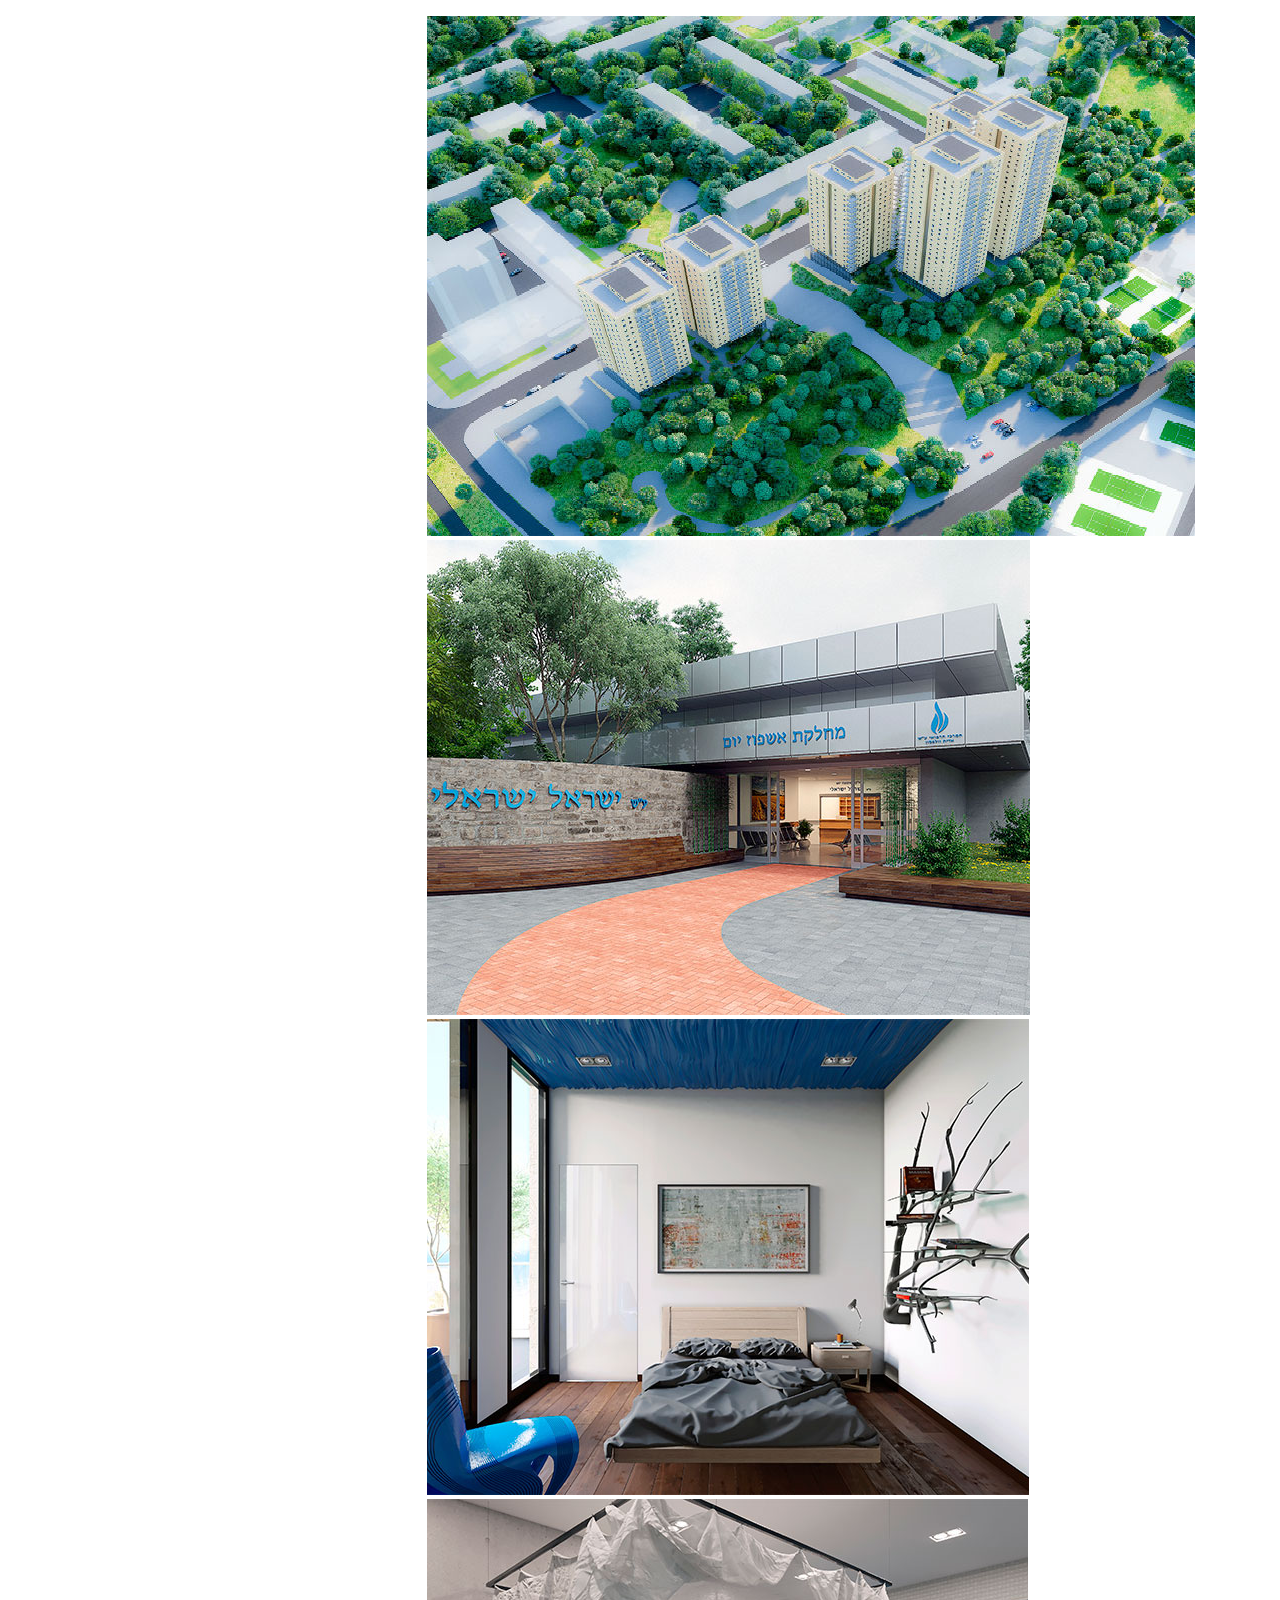
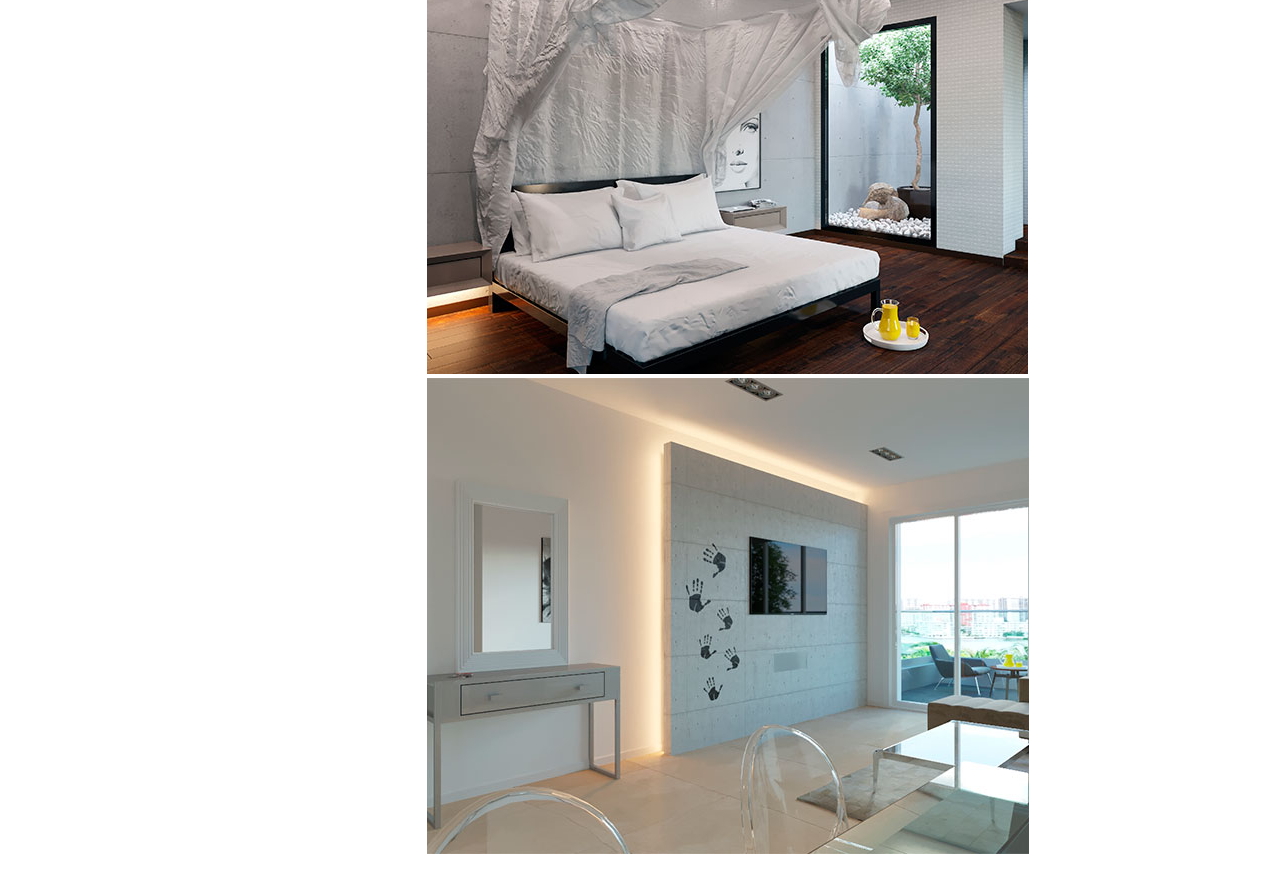
==== carousel.html @ 644656d9 "My 1st Commit" ====
<!DOCTYPE html>
<html lang="en">
<head>
	<meta charset="UTF-8">
	<title>Carousel</title>
	<link rel="stylesheet" href="style3.css">
</head>
<body>
	<div id="wrapper">
		<ul id="list">		
			<li><img src="img/1.jpg" alt=""></li>
			<li><img src="img/2.jpg" alt=""></li>
			<li><img src="img/3.jpg" alt=""></li>
			<li><img src="img/4.jpg" alt=""></li>
			<li><img src="img/5.jpg" alt=""></li>
		</ul>
	</div>
</body>
</html>
---- style3.css ----
#wrapper{
	width: 40%;
	margin: 0 auto;
}

ul{
	list-style: none;
}

ul li{	
	float: none;
}
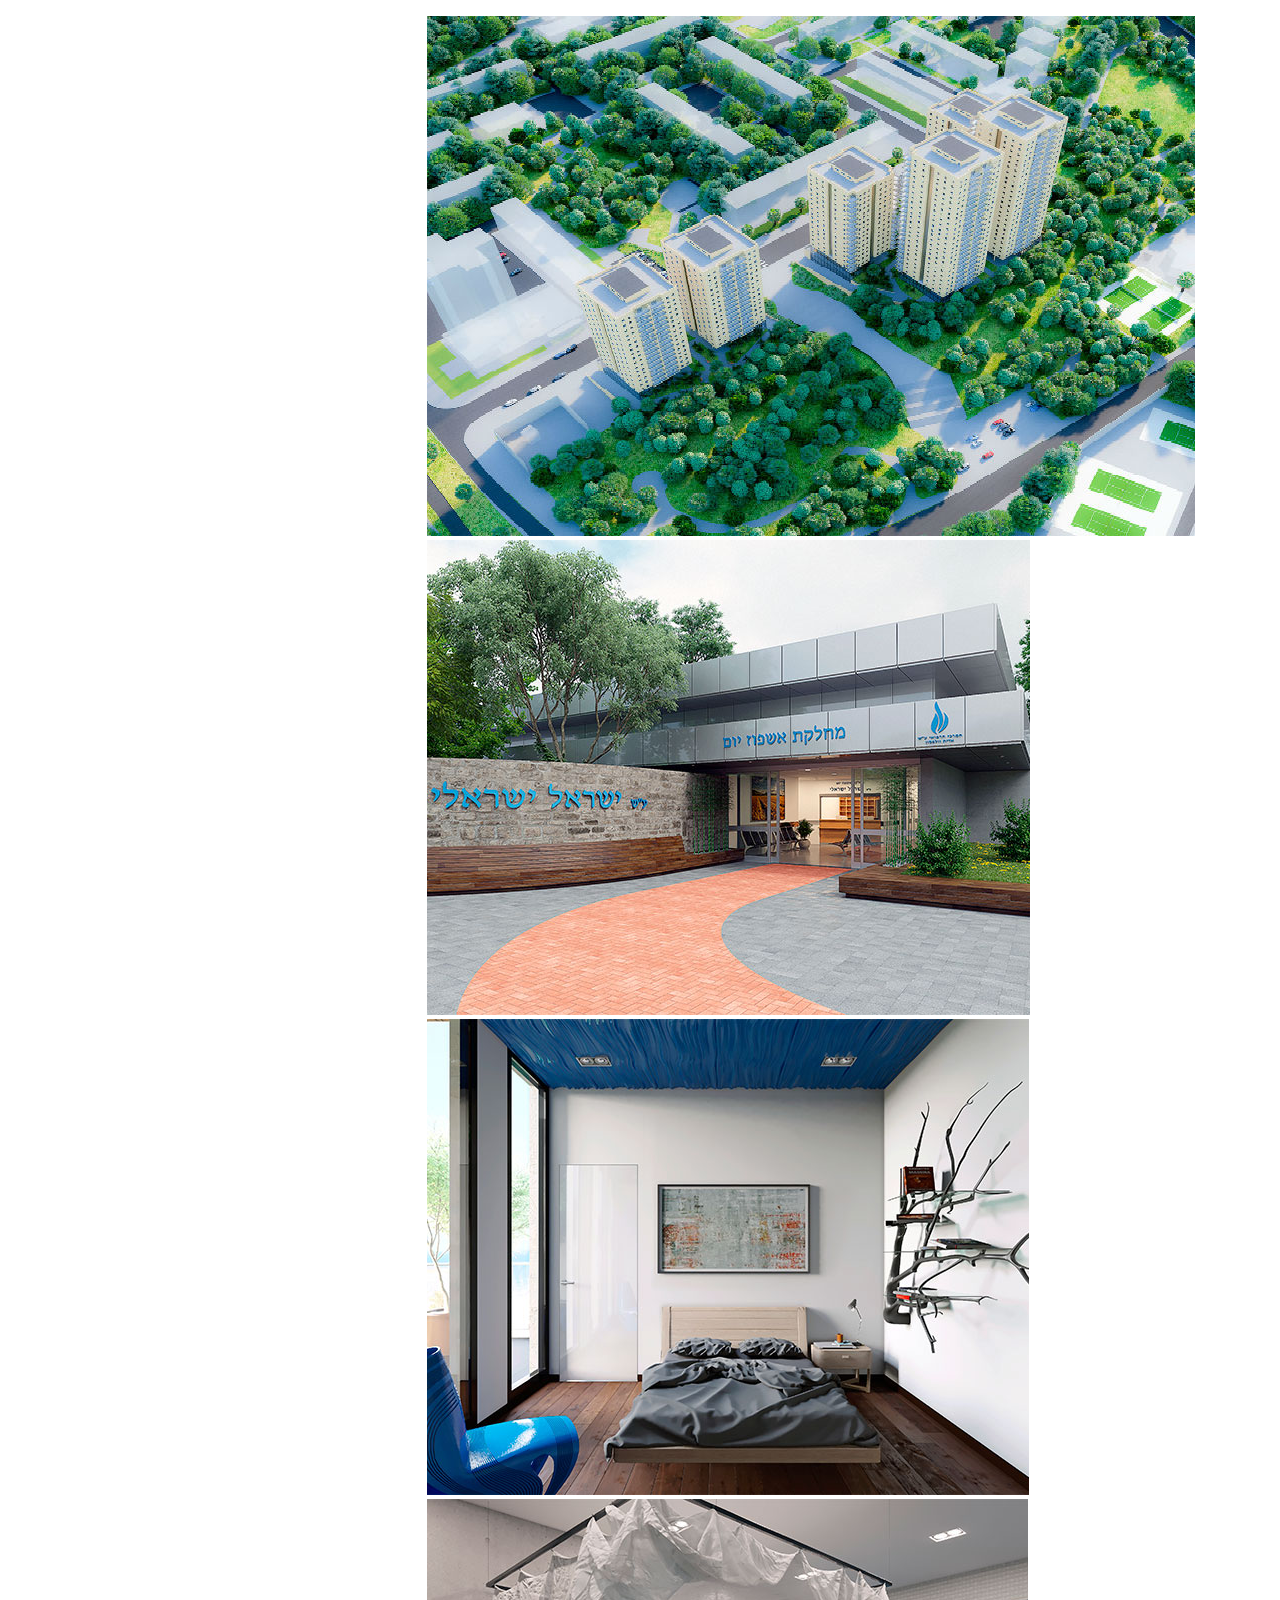
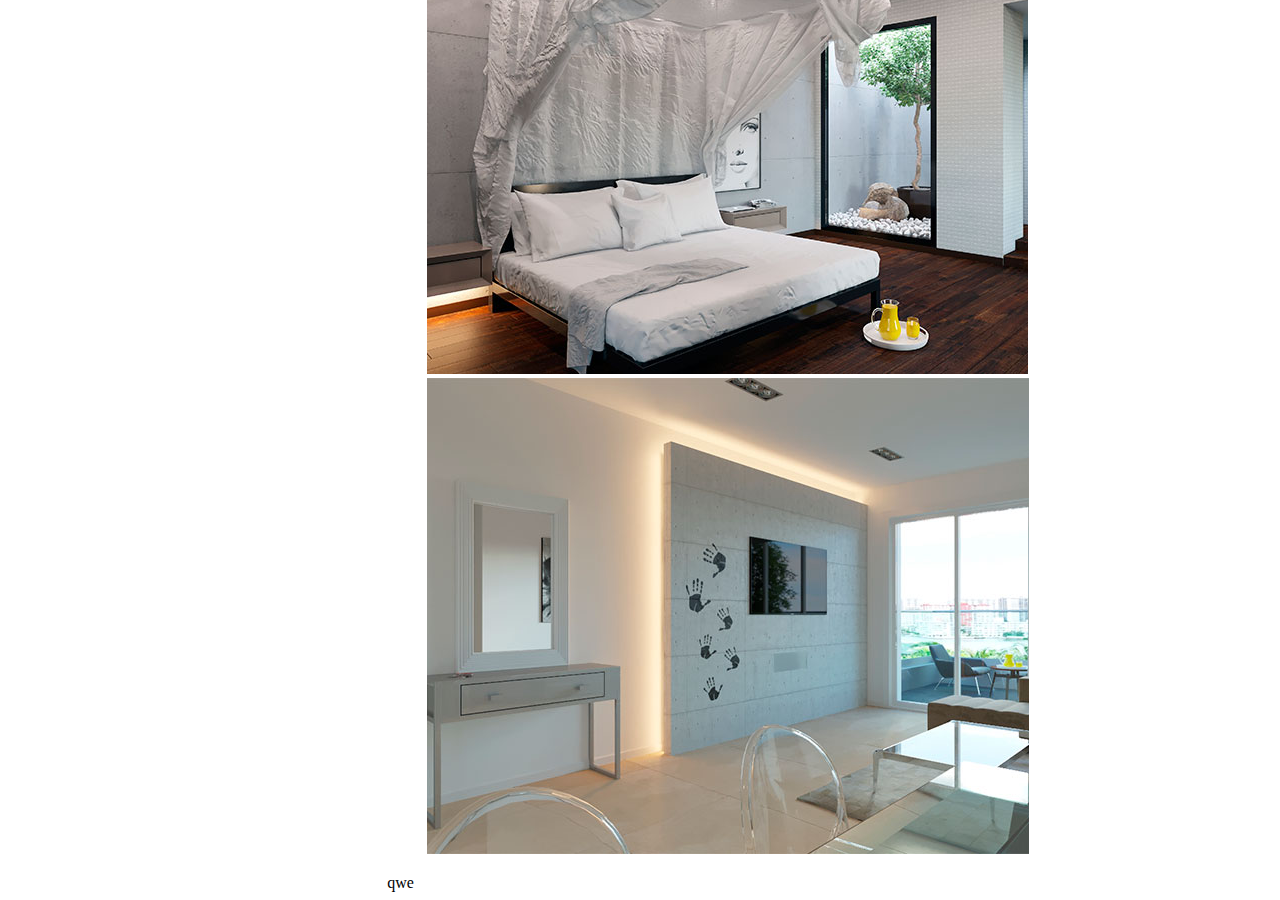
==== commit d080ce86: "change carousel.html" ====
--- a/carousel.html
+++ b/carousel.html
@@ -14,6 +14,7 @@
 			<li><img src="img/4.jpg" alt=""></li>
 			<li><img src="img/5.jpg" alt=""></li>
 		</ul>
+		<span>qwe</span>
 	</div>
 </body>
 </html>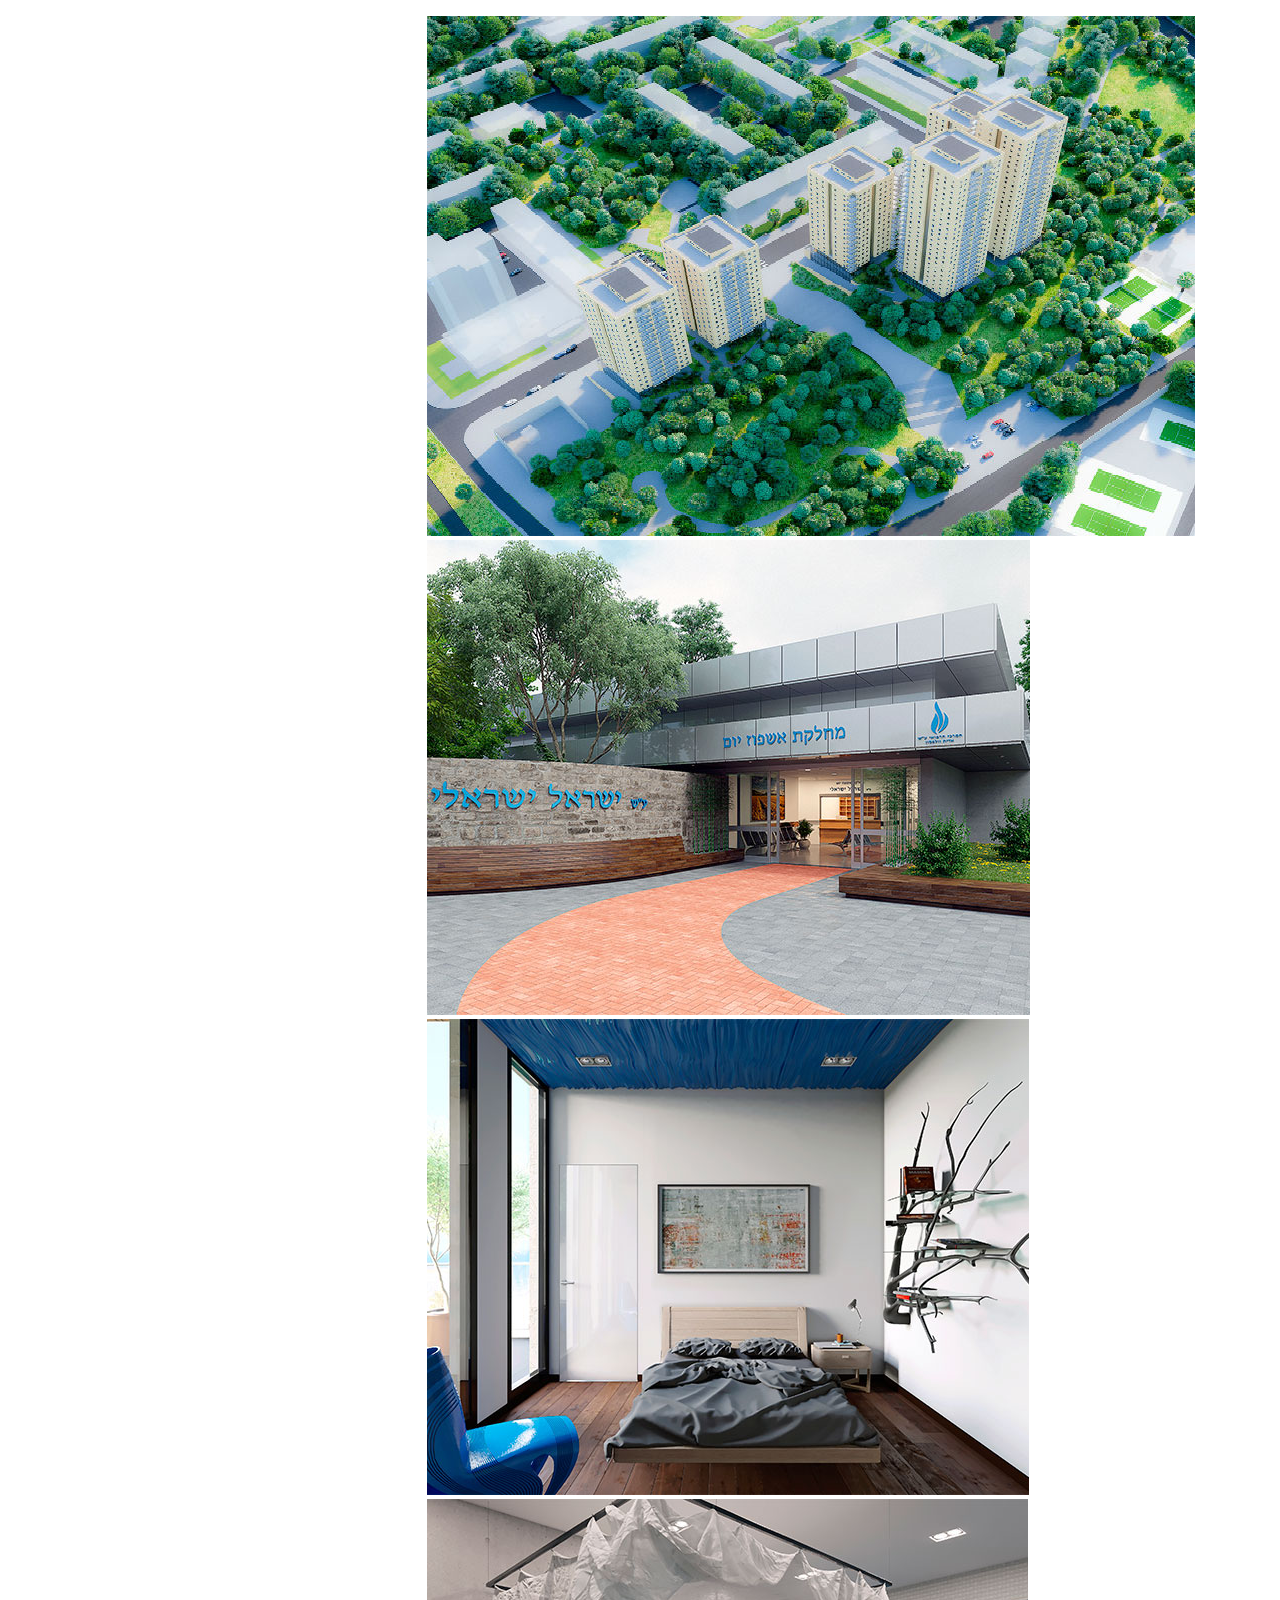
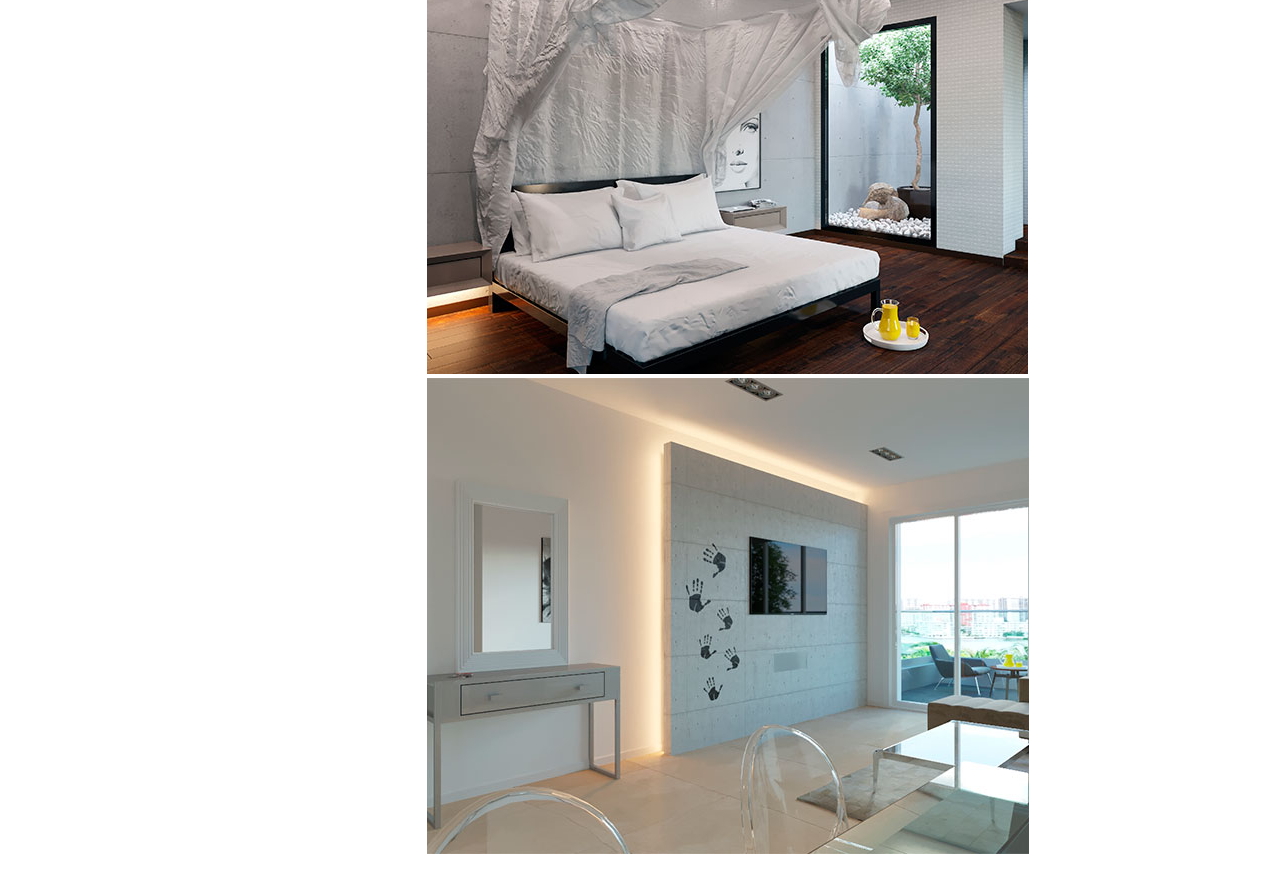
==== commit a70cb405: "qwe" ====
--- a/carousel.html
+++ b/carousel.html
@@ -14,7 +14,7 @@
 			<li><img src="img/4.jpg" alt=""></li>
 			<li><img src="img/5.jpg" alt=""></li>
 		</ul>
-		<span>qwe</span>
+		<span></span>
 	</div>
 </body>
 </html>